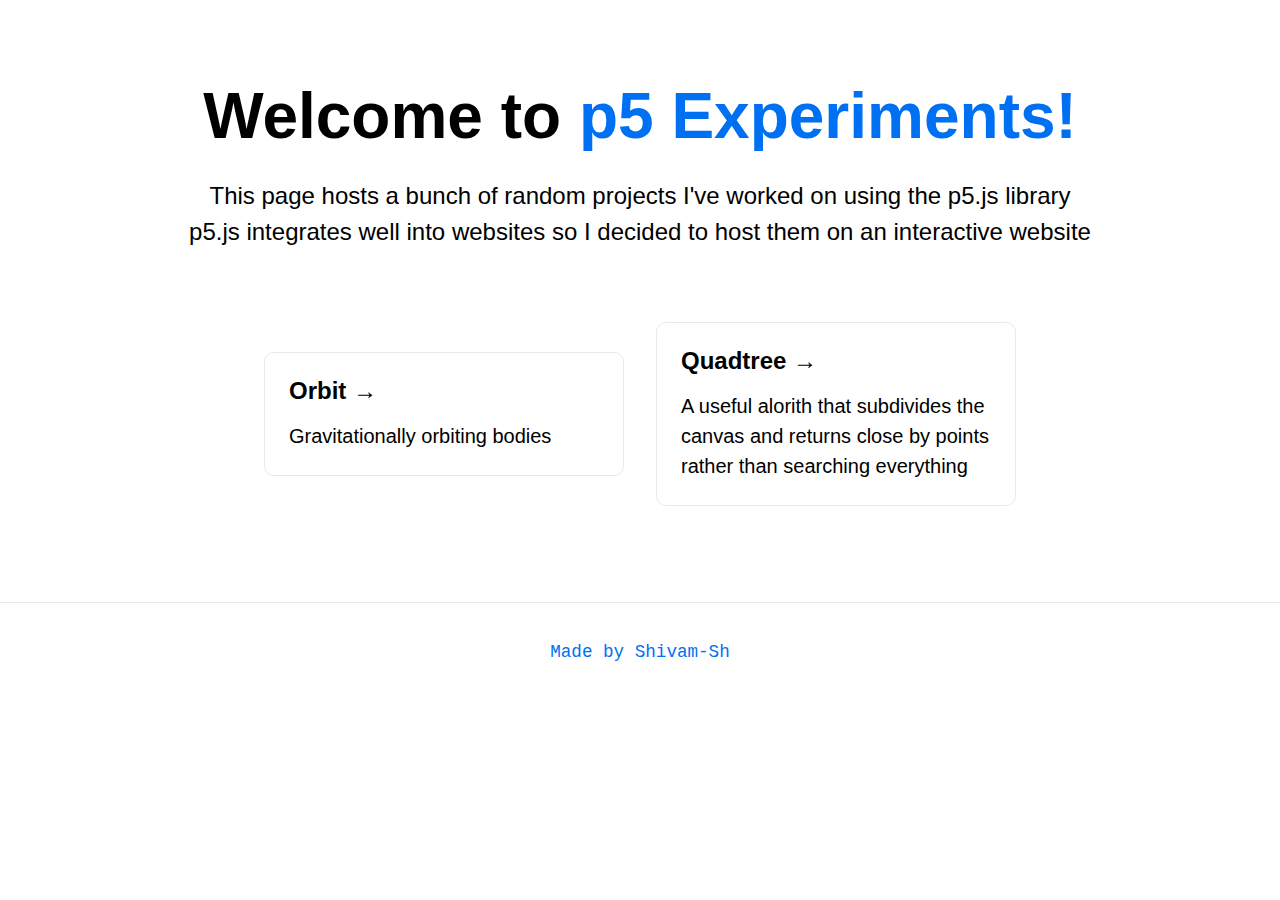
==== index.html @ 652d4b4e "Connected p5 sketches to the relevant pages" ====
<!DOCTYPE html>
<html>
    <head>
        <title>p5 Experiments</title>
        <link rel="stylesheet" href="styles/global.css">
        <link rel="stylesheet" href="styles/home.css">
    </head>
    <body>
        <div className="container">
            <main>
                <h1 id="title">
                    Welcome to <a>p5 Experiments!</a>
                </h1>

                <p id="description">
                    This page hosts a bunch of random projects I've worked on using the p5.js library <br/>
                    p5.js integrates well into websites so I decided to host them on an interactive website
                </p>

                <div id="grid">
                    <a id="card" href="subpages/orbit.html">
                        <h3>Orbit &rarr;</h3>
                        <p>Gravitationally orbiting bodies</p>
                    </a>
                    
                    <a id="card" href="/groups/algorithms.html">
                        <h3>Quadtree &rarr;</h3>
                        <p>A useful alorith that subdivides the canvas and returns close by points rather than searching everything</p>
                    </a>
                </div>
            </main>
        </div>

        <footer>
            <a
              href="https://github.com/shivam-sh"
              target="_blank"
              rel="noopener noreferrer"
              className="footer"
            >
              Made by Shivam-Sh
            </a>
          </footer>
    </body>
</html>
---- styles/global.css ----
body {
  padding: 0;
  margin: 0;
  font-family: -apple-system, BlinkMacSystemFont, Segoe UI, Roboto, Oxygen,
    Ubuntu, Cantarell, Fira Sans, Droid Sans, Helvetica Neue, sans-serif;
}

.container {
    min-height: 100vh;
    padding: 0 0.5rem;
    display: flex;
    flex-direction: column;
    justify-content: center;
    align-items: center;
  }

  main {
    padding: 5rem 0;
    flex: 1;
    display: flex;
    flex-direction: column;
    justify-content: center;
    align-items: center;
  }

  footer {
    width: 100%;
    height: 100px;
    border-top: 1px solid #eaeaea;
    display: flex;
    justify-content: center;
    align-items: center;
  }

  footer img {
    margin-left: 0.5rem;
  }

  footer a {
    display: flex;
    justify-content: center;
    align-items: center;
    color: #0070f3;
    font-size: 1.1rem;
    font-family: Menlo, Monaco, Lucida Console, Liberation Mono,
      DejaVu Sans Mono, Bitstream Vera Sans Mono, Courier New, monospace;
  }

  a {
    color: inherit;
    text-decoration: none;
  }

  .label {
    line-height: 0;
    font-size: 1.5rem;
    margin-left: 1rem;
    font-weight: bold;
    align-self: start;
  }

  code {
    background: #fafafa;
    border-radius: 5px;
    padding: 0.75rem;
    font-size: 1.1rem;
    font-family: Menlo, Monaco, Lucida Console, Liberation Mono,
      DejaVu Sans Mono, Bitstream Vera Sans Mono, Courier New, monospace;
  }

  #grid {
    display: flex;
    align-items: center;
    justify-content: center;
    flex-wrap: wrap;

    max-width: 800px;
    margin-top: 2rem;
  }

  .small-card {
    margin: 1rem;
    flex-basis: 45%;
    padding: 1.5rem;
    text-align: left;
    color: inherit;
    text-decoration: none;
    border: 1px solid #eaeaea;
    border-radius: 10px;
    transition: color 0.15s ease, border-color 0.15s ease;
  }

  @media (max-width: 600px) {
    .grid {
      width: 100%;
      flex-direction: column;
    }
  }

  html,
      body {
        padding: 0;
        margin: 0;
        font-family: -apple-system, BlinkMacSystemFont, Segoe UI, Roboto, Oxygen,
          Ubuntu, Cantarell, Fira Sans, Droid Sans, Helvetica Neue, sans-serif;
      }

      * {
        box-sizing: border-box;
      }
---- styles/home.css ----
#title a {
    color: #0070f3;
    text-decoration: none;
    font-weight: bolder;
  }

  #title a:hover,
  #title a:focus,
  #title a:active {
    text-decoration: underline;
  }

  #title {
    margin: 0;
    line-height: 1.15;
    font-size: 4rem;
  }

  #title,
  #description {
    text-align: center;
  }

  #description {
    line-height: 1.5;
    font-size: 1.5rem;
  }

  #card {
    margin: 1rem;
    flex-basis: 45%;
    padding: 1.5rem;
    text-align: left;
    color: inherit;
    text-decoration: none;
    border: 1px solid #eaeaea;
    border-radius: 10px;
    transition: color 0.15s ease, border-color 0.15s ease;
  }
  
  #card:hover,
  #card:focus,
  #card:active {
    color: #0070f3;
    border-color: #0070f3;
  }

  #card h3 {
    margin: 0 0 1rem 0;
    font-size: 1.5rem;
    font-weight: bold;
  }

  #card p {
    margin: 0;
    font-size: 1.25rem;
    line-height: 1.5;
  }
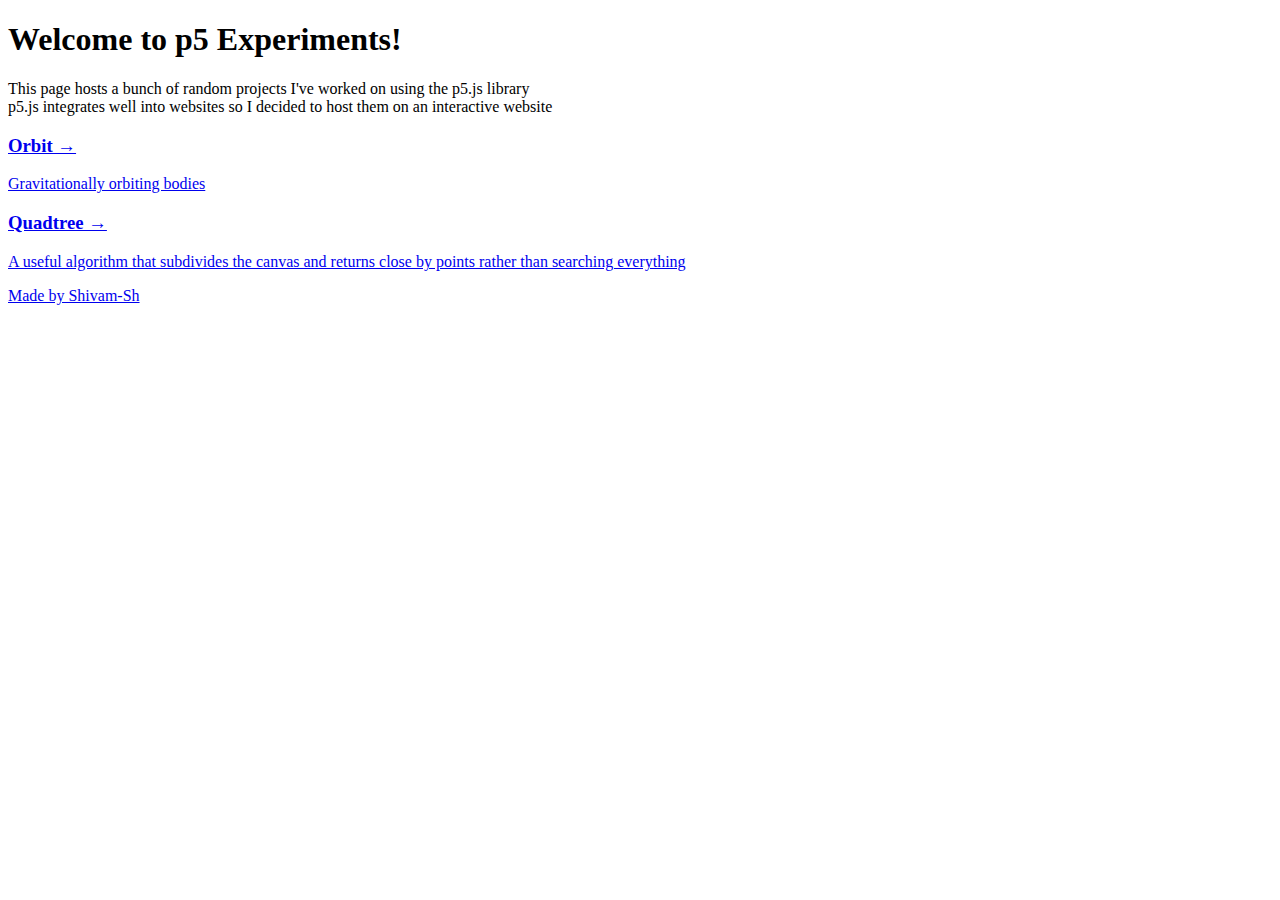
==== commit 1233e4f0: "repaired filetree" ====
--- a/index.html
+++ b/index.html
@@ -2,8 +2,8 @@
 <html>
     <head>
         <title>p5 Experiments</title>
-        <link rel="stylesheet" href="styles/global.css">
-        <link rel="stylesheet" href="styles/home.css">
+        <link rel="stylesheet" href="p5-experiments/styles/global.css">
+        <link rel="stylesheet" href="p5-experiments/styles/home.css">
     </head>
     <body>
         <div className="container">
@@ -18,14 +18,14 @@
                 </p>
 
                 <div id="grid">
-                    <a id="card" href="subpages/orbit.html">
+                    <a id="card" href="p5-experiments/subpages/orbit.html">
                         <h3>Orbit &rarr;</h3>
                         <p>Gravitationally orbiting bodies</p>
                     </a>
                     
-                    <a id="card" href="/groups/algorithms.html">
+                    <a id="card" href="p5-experiments/subpages/quadtree.html">
                         <h3>Quadtree &rarr;</h3>
-                        <p>A useful alorith that subdivides the canvas and returns close by points rather than searching everything</p>
+                        <p>A useful algorithm that subdivides the canvas and returns close by points rather than searching everything</p>
                     </a>
                 </div>
             </main>
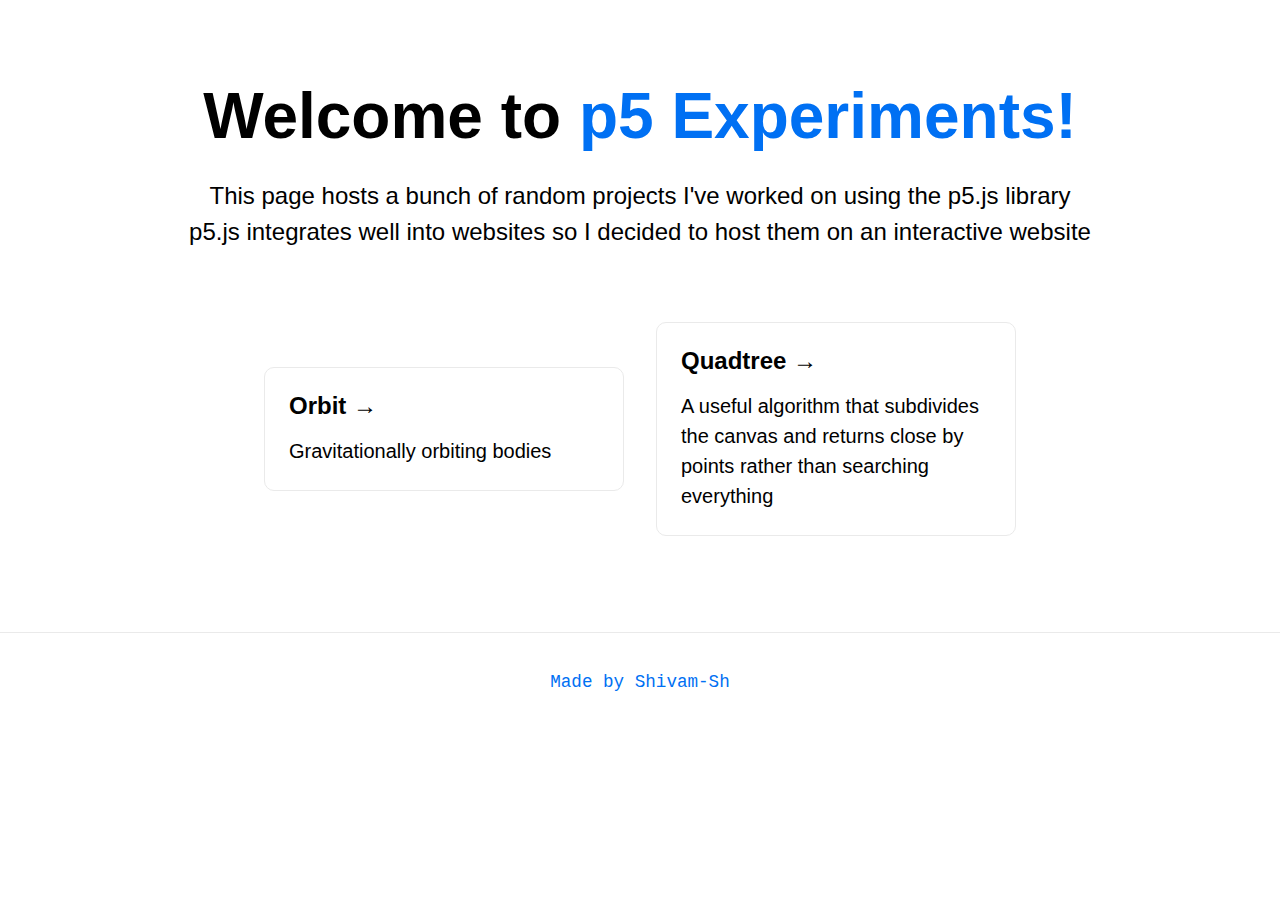
==== commit 76fa1ea3: "debugging" ====
--- a/index.html
+++ b/index.html
@@ -2,8 +2,8 @@
 <html>
     <head>
         <title>p5 Experiments</title>
-        <link rel="stylesheet" href="p5-experiments/styles/global.css">
-        <link rel="stylesheet" href="p5-experiments/styles/home.css">
+        <link rel="stylesheet" href="styles/global.css">
+        <link rel="stylesheet" href="styles/home.css">
     </head>
     <body>
         <div className="container">
@@ -18,12 +18,12 @@
                 </p>
 
                 <div id="grid">
-                    <a id="card" href="p5-experiments/subpages/orbit.html">
+                    <a id="card" href="subpages/orbit.html">
                         <h3>Orbit &rarr;</h3>
                         <p>Gravitationally orbiting bodies</p>
                     </a>
                     
-                    <a id="card" href="p5-experiments/subpages/quadtree.html">
+                    <a id="card" href="subpages/quadtree.html">
                         <h3>Quadtree &rarr;</h3>
                         <p>A useful algorithm that subdivides the canvas and returns close by points rather than searching everything</p>
                     </a>
--- a/styles/global.css
+++ b/styles/global.css
@@ -0,0 +1,110 @@
+body {
+  padding: 0;
+  margin: 0;
+  font-family: -apple-system, BlinkMacSystemFont, Segoe UI, Roboto, Oxygen,
+    Ubuntu, Cantarell, Fira Sans, Droid Sans, Helvetica Neue, sans-serif;
+}
+
+.container {
+    min-height: 100vh;
+    padding: 0 0.5rem;
+    display: flex;
+    flex-direction: column;
+    justify-content: center;
+    align-items: center;
+  }
+
+  main {
+    padding: 5rem 0;
+    flex: 1;
+    display: flex;
+    flex-direction: column;
+    justify-content: center;
+    align-items: center;
+  }
+
+  footer {
+    width: 100%;
+    height: 100px;
+    border-top: 1px solid #eaeaea;
+    display: flex;
+    justify-content: center;
+    align-items: center;
+  }
+
+  footer img {
+    margin-left: 0.5rem;
+  }
+
+  footer a {
+    display: flex;
+    justify-content: center;
+    align-items: center;
+    color: #0070f3;
+    font-size: 1.1rem;
+    font-family: Menlo, Monaco, Lucida Console, Liberation Mono,
+      DejaVu Sans Mono, Bitstream Vera Sans Mono, Courier New, monospace;
+  }
+
+  a {
+    color: inherit;
+    text-decoration: none;
+  }
+
+  .label {
+    line-height: 0;
+    font-size: 1.5rem;
+    margin-left: 1rem;
+    font-weight: bold;
+    align-self: start;
+  }
+
+  code {
+    background: #fafafa;
+    border-radius: 5px;
+    padding: 0.75rem;
+    font-size: 1.1rem;
+    font-family: Menlo, Monaco, Lucida Console, Liberation Mono,
+      DejaVu Sans Mono, Bitstream Vera Sans Mono, Courier New, monospace;
+  }
+
+  #grid {
+    display: flex;
+    align-items: center;
+    justify-content: center;
+    flex-wrap: wrap;
+
+    max-width: 800px;
+    margin-top: 2rem;
+  }
+
+  .small-card {
+    margin: 1rem;
+    flex-basis: 45%;
+    padding: 1.5rem;
+    text-align: left;
+    color: inherit;
+    text-decoration: none;
+    border: 1px solid #eaeaea;
+    border-radius: 10px;
+    transition: color 0.15s ease, border-color 0.15s ease;
+  }
+
+  @media (max-width: 600px) {
+    .grid {
+      width: 100%;
+      flex-direction: column;
+    }
+  }
+
+  html,
+      body {
+        padding: 0;
+        margin: 0;
+        font-family: -apple-system, BlinkMacSystemFont, Segoe UI, Roboto, Oxygen,
+          Ubuntu, Cantarell, Fira Sans, Droid Sans, Helvetica Neue, sans-serif;
+      }
+
+      * {
+        box-sizing: border-box;
+      }--- a/styles/home.css
+++ b/styles/home.css
@@ -0,0 +1,58 @@
+  #title a {
+    color: #0070f3;
+    text-decoration: none;
+    font-weight: bolder;
+  }
+
+  #title a:hover,
+  #title a:focus,
+  #title a:active {
+    text-decoration: underline;
+  }
+
+  #title {
+    margin: 0;
+    line-height: 1.15;
+    font-size: 4rem;
+  }
+
+  #title,
+  #description {
+    text-align: center;
+  }
+
+  #description {
+    line-height: 1.5;
+    font-size: 1.5rem;
+  }
+
+  #card {
+    margin: 1rem;
+    flex-basis: 45%;
+    padding: 1.5rem;
+    text-align: left;
+    color: inherit;
+    text-decoration: none;
+    border: 1px solid #eaeaea;
+    border-radius: 10px;
+    transition: color 0.15s ease, border-color 0.15s ease;
+  }
+  
+  #card:hover,
+  #card:focus,
+  #card:active {
+    color: #0070f3;
+    border-color: #0070f3;
+  }
+
+  #card h3 {
+    margin: 0 0 1rem 0;
+    font-size: 1.5rem;
+    font-weight: bold;
+  }
+
+  #card p {
+    margin: 0;
+    font-size: 1.25rem;
+    line-height: 1.5;
+  }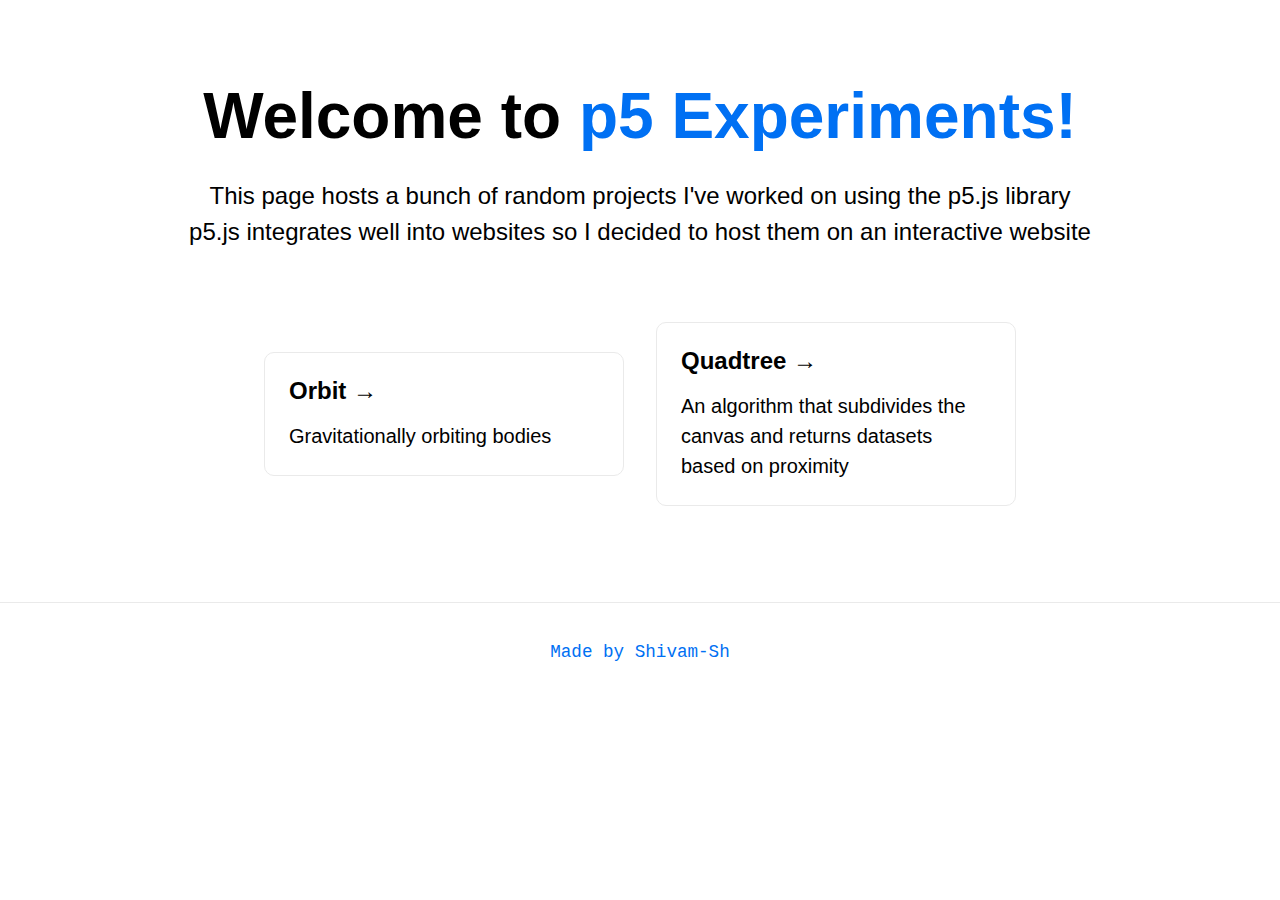
==== commit b2e18ae6: "Created "orbit"" ====
--- a/index.html
+++ b/index.html
@@ -25,7 +25,7 @@
                     
                     <a id="card" href="subpages/quadtree.html">
                         <h3>Quadtree &rarr;</h3>
-                        <p>A useful algorithm that subdivides the canvas and returns close by points rather than searching everything</p>
+                        <p>An algorithm that subdivides the canvas and returns datasets based on proximity</p>
                     </a>
                 </div>
             </main>
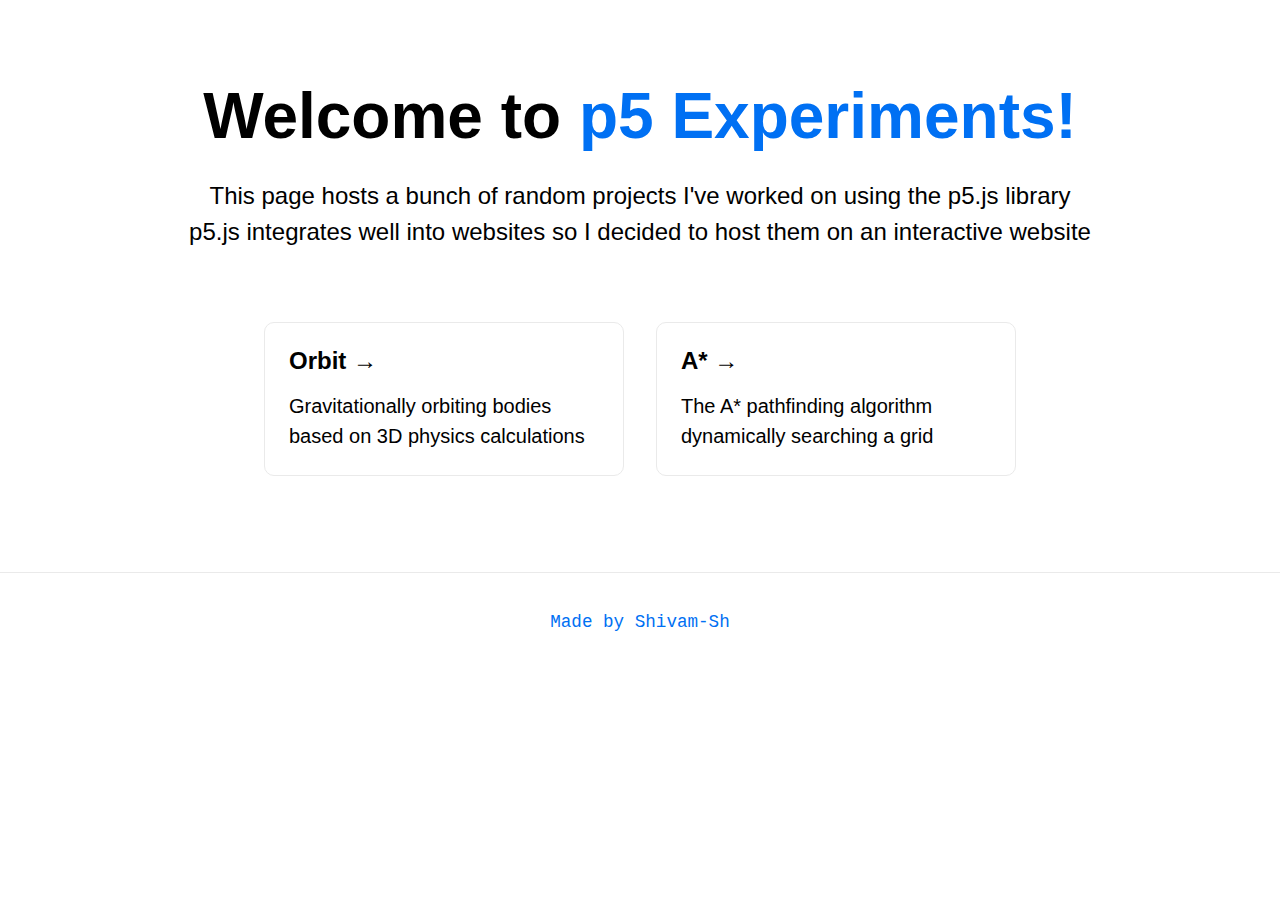
==== commit a911921c: "Made Functional, and optimized speed" ====
--- a/index.html
+++ b/index.html
@@ -20,13 +20,19 @@
                 <div id="grid">
                     <a id="card" href="subpages/orbit.html">
                         <h3>Orbit &rarr;</h3>
-                        <p>Gravitationally orbiting bodies</p>
+                        <p>Gravitationally orbiting bodies based on 3D physics calculations</p>
                     </a>
-                    
+                    <a id="card" href="subpages/astar.html">
+                        <h3>A* &rarr;</h3>
+                        <p>The A* pathfinding algorithm dynamically searching a grid</p>
+                    </a>
+
+                    <!--
                     <a id="card" href="subpages/quadtree.html">
                         <h3>Quadtree &rarr;</h3>
                         <p>An algorithm that subdivides the canvas and returns datasets based on proximity</p>
                     </a>
+                    -->
                 </div>
             </main>
         </div>
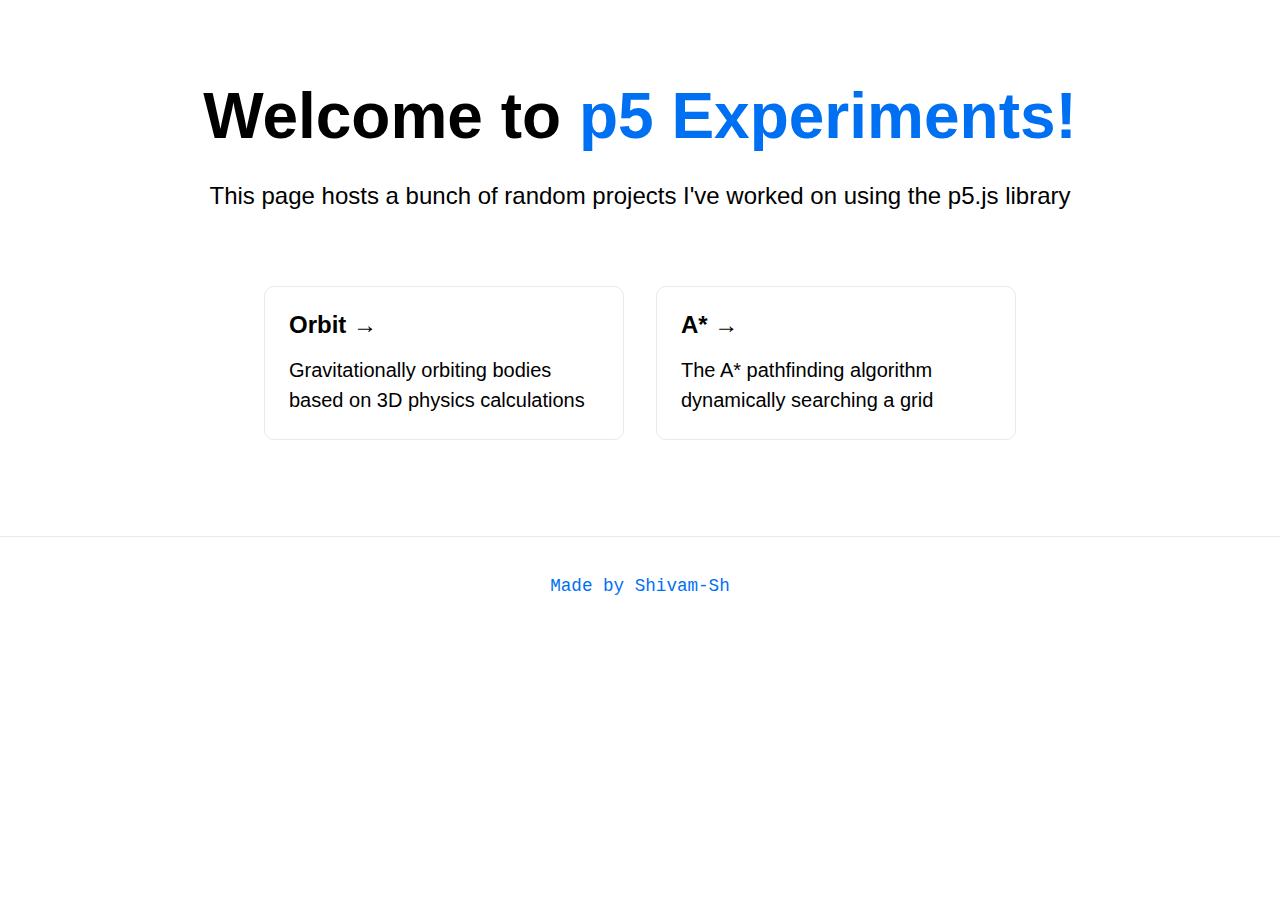
==== commit cc987840: "Update index.html" ====
--- a/index.html
+++ b/index.html
@@ -13,8 +13,7 @@
                 </h1>
 
                 <p id="description">
-                    This page hosts a bunch of random projects I've worked on using the p5.js library <br/>
-                    p5.js integrates well into websites so I decided to host them on an interactive website
+                    This page hosts a bunch of random projects I've worked on using the p5.js library
                 </p>
 
                 <div id="grid">
@@ -48,4 +47,4 @@
             </a>
           </footer>
     </body>
-</html>+</html>
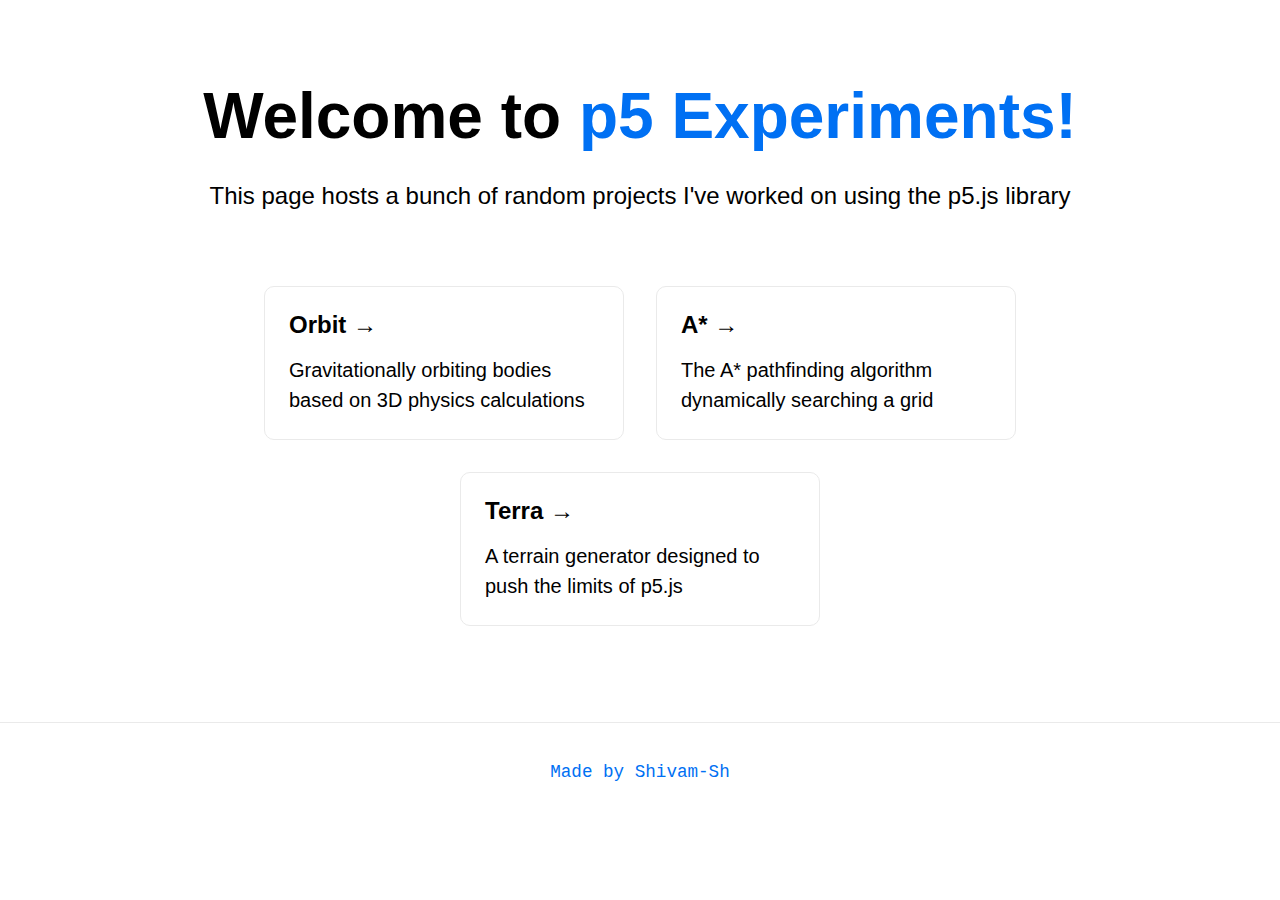
==== commit ca4ba3c3: "Terra - Implemented the basics for a new sketch" ====
--- a/index.html
+++ b/index.html
@@ -25,6 +25,10 @@
                         <h3>A* &rarr;</h3>
                         <p>The A* pathfinding algorithm dynamically searching a grid</p>
                     </a>
+                    <a id="card" href="subpages/terra.html">
+                        <h3>Terra &rarr;</h3>
+                        <p>A terrain generator designed to push the limits of p5.js</p>
+                    </a>
 
                     <!--
                     <a id="card" href="subpages/quadtree.html">
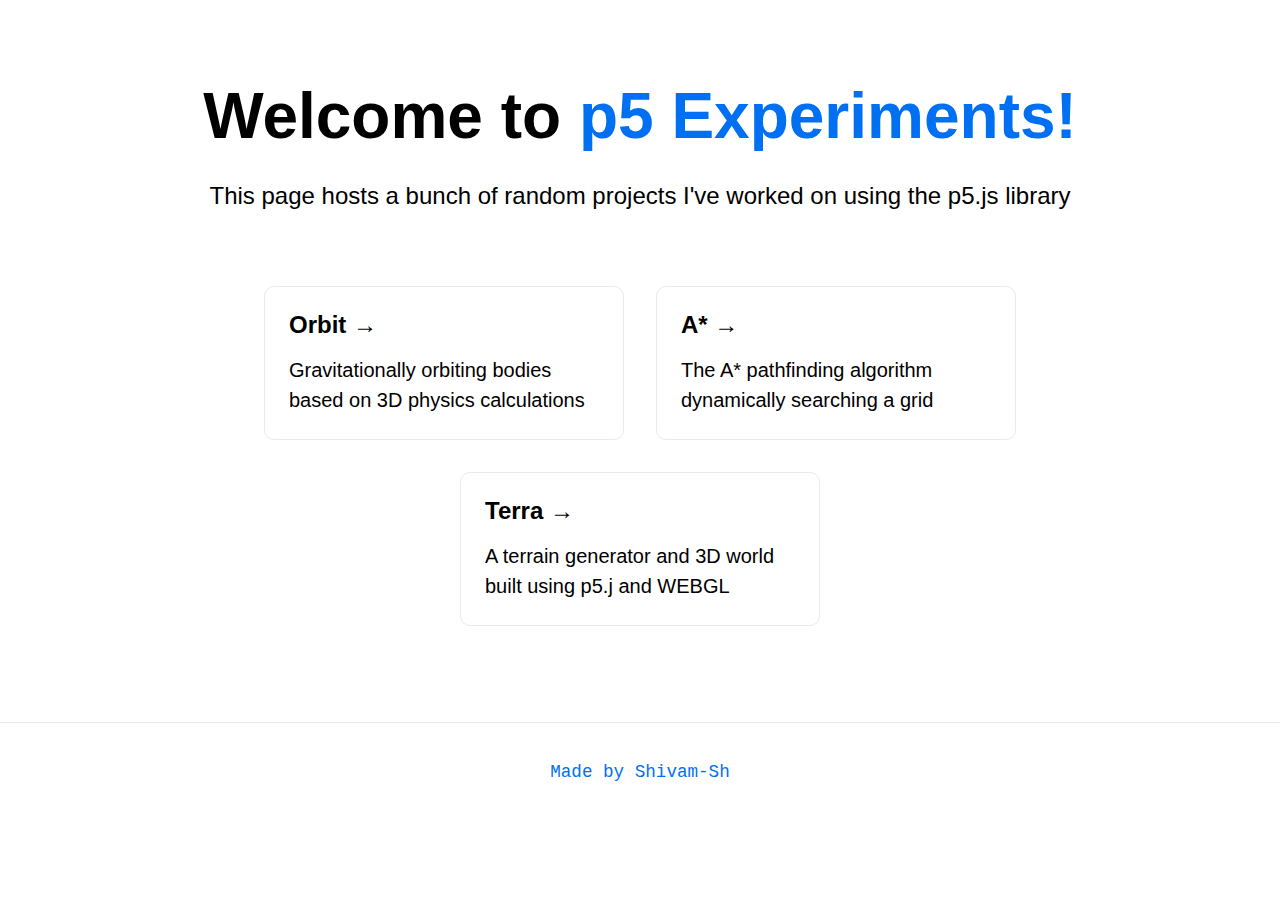
==== commit 80a5217e: "Updated the links to the "Terra" Project" ====
--- a/index.html
+++ b/index.html
@@ -25,9 +25,9 @@
                         <h3>A* &rarr;</h3>
                         <p>The A* pathfinding algorithm dynamically searching a grid</p>
                     </a>
-                    <a id="card" href="subpages/terra.html">
+                    <a id="card" href="https://shivam-sh.github.io/Terra/index.html">
                         <h3>Terra &rarr;</h3>
-                        <p>A terrain generator designed to push the limits of p5.js</p>
+                        <p>A terrain generator and 3D world built using p5.j and WEBGL</p>
                     </a>
 
                     <!--
